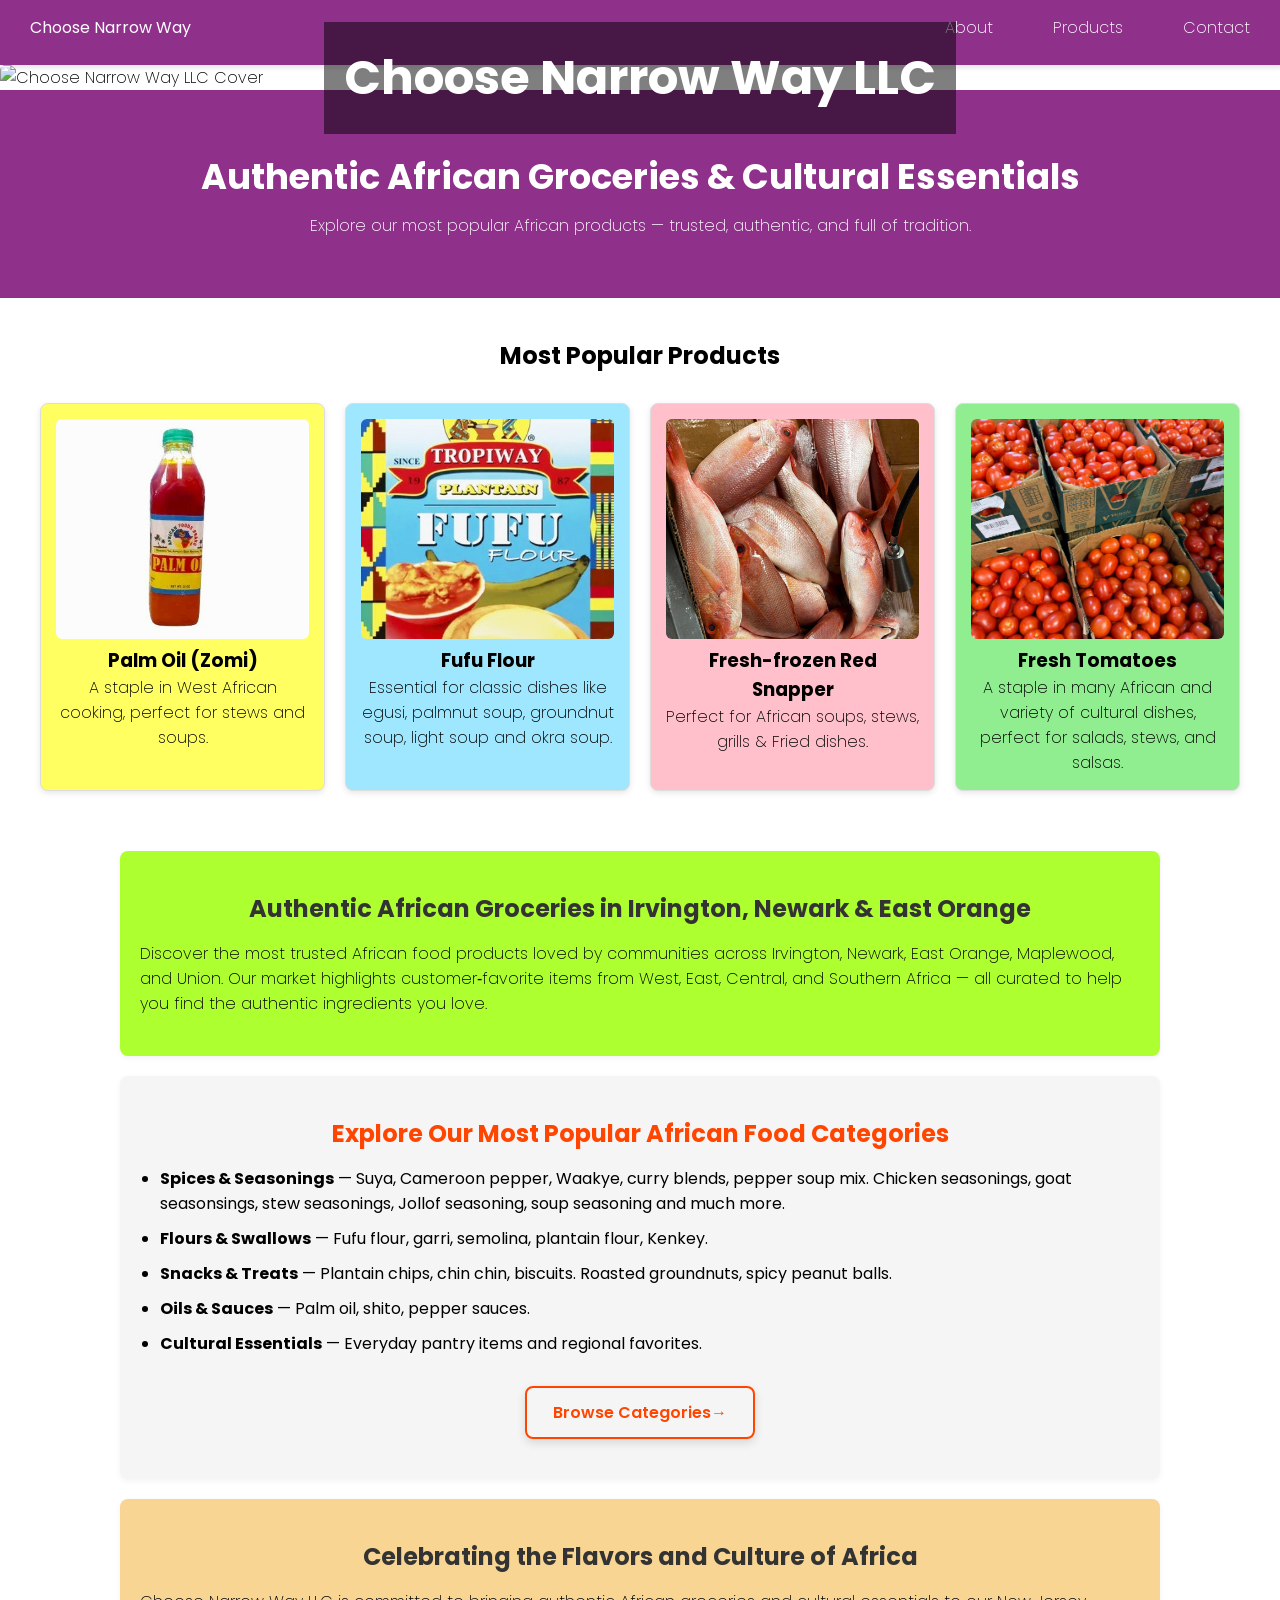
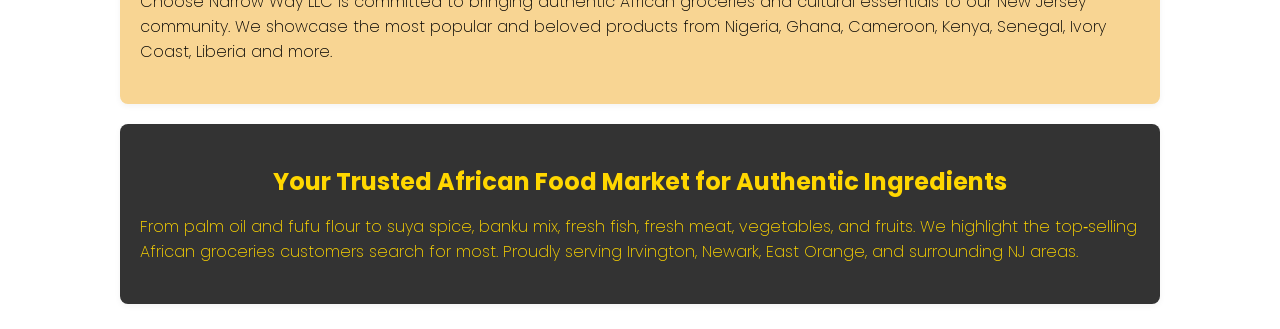
==== index.html @ 3a5a137c "Add files via upload" ====
<!DOCTYPE html>
<html lang="en">
<head>
  <meta charset="UTF-8">
  <meta http-equiv="X-UA-Compatible" content="IE=edge">
  <meta name="viewport" content="width=device-width, initial-scale=1.0">
  <title>Choose Narrow Way LLC</title>
  <link rel="preconnect" href="https://fonts.googleapis.com">
  <link rel="preconnect" href="https://fonts.gstatic.com" crossorigin>
  <link href="https://fonts.googleapis.com/css2?family=Poppins:ital,wght@0,100;0,200;0,300;0,400;0,500;0,600;0,700;0,800;0,900;1,100;1,200;1,300;1,400;1,500;1,600;1,700;1,800;1,999&display=swap" rel="stylesheet">
  <link rel="stylesheet" href="styles.css">
</head>
<style>
.cta-center {
  display: flex;
  justify-content: center;
  margin-top: 20px;
}
.cta-outline {
  display: inline-block;
  border: 2px solid orangered;
  color: orangered;
  padding: 12px 26px;
  border-radius: 8px;
  font-size: 1rem;
  font-weight: 600;
  text-decoration: none;
  transition: 0.25s ease;
  margin-top: 10px;
  box-shadow: 0 4px 10px rgba(0,0,0,0.12);
}

.cta-outline:hover {
  background-color: orangered;
  color: #fff;
  transform: translateY(-2px);
}

</style>
<body>
<nav>
  <ul class="sidenav">
        <li onclick=hideSidenav()><a href="#"><svg xmlns="http://www.w3.org/2000/svg" height="24px" viewBox="0 -960 960 960" width="24px" fill="#e3e3e3"><path d="m256-200-56-56 224-224-224-224 56-56 224 224 224-224 56 56-224 224 224 224-56 56-224-224-224 224Z"/></svg></a></li>
        <li><a href="about.html">About</a></li>
        <li><a href="products.html">Products</a></li>
        <li><a href="contact.html">Contact</a></li>
    </ul>
    <ul>
        <li style="font-weight: bolder;"><a href="index.html">Choose Narrow Way</a></li>
        <li class="hideOnMobile"><a href="about.html">About</a></li>
        <li class="hideOnMobile"><a href="products.html">Products</a></li>
        <li class="hideOnMobile"><a href="contact.html">Contact</a></li>
        <li class="menu-button" onclick=showSidenav()><a href="#"><svg xmlns="http://www.w3.org/2000/svg" height="24px" viewBox="0 -960 960 960" width="24px" fill="#e3e3e3"><path d="M120-240v-80h720v80H120Zm0-200v-80h720v80H120Zm0-200v-80h720v80H120Z"/></svg></a></li>
    </ul> 
</nav>
<div class="container">
    <h1>Choose Narrow Way LLC</h1>
    <img class="home-cover" src="images/cover.jpg.jpg" alt="Choose Narrow Way LLC Cover" style="width:100%; height:auto;">
</div>
<div>
<!--<h1>Choose Narrow Way LLC</h1>-->
  <!-- HERO SECTION -->
    <header class="hero">
        <h1>Authentic African Groceries & Cultural Essentials</h1>
        <p>Explore our most popular African products — trusted, authentic, and full of tradition.</p>
    </header>

    <!-- POPULAR PRODUCTS SECTION -->
    <section class="popular-products">
        <h2>Most Popular Products</h2>

        <div class="product-grid">
            <!-- Example product card -->
            <div class="product-card" style="background-color: rgb(255, 255, 98);">
                <img src="images/Palm-Oil-1.jpg"Popular African Product">
                <h3>Palm Oil (Zomi)</h3>
                <p>A staple in West African cooking, perfect for stews and soups.</p>
            </div>

            <div class="product-card" style="background-color: rgb(158, 231, 255);">
                <img src="images/Fufu-Flour-1.jpg" alt="Fufu Flour">
                <h3>Fufu Flour</h3>
                <p>Essential for classic dishes like egusi, palmnut soup, groundnut soup, light soup and okra soup.</p>
            </div>

            <div class="product-card" style="background-color: pink;">
                <img src="images/Red-Snapper-1.jpeg" alt="Fresh-frozen Red Snapper">
                <h3>Fresh-frozen Red Snapper </h3>
                <p>Perfect for African soups, stews, grills & Fried dishes.</p>
            </div>

            <div class="product-card" style="background-color: lightgreen;">
                <img src="images/Tomatoes-1.jpeg" alt="Fresh Tomatoes">
                <h3>Fresh Tomatoes</h3>
                <p>A staple in many African and variety of cultural dishes, perfect for salads, stews, and salsas.</p>
            </div>
        </div>
    </section>

    <!-- LOCAL SEO SECTION -->
    <section class="seo-section" style="background-color: greenyellow;">
        <h2 style="text-align: center;">Authentic African Groceries in Irvington, Newark & East Orange</h2>
        <p>
            Discover the most trusted African food products loved by communities across Irvington, Newark, East Orange, Maplewood, and Union. 
            Our market highlights customer‑favorite items from West, East, Central, and Southern Africa — all curated to help you find the authentic ingredients you love.
        </p>
    </section>

    <!-- CATEGORY SEO SECTION -->
    <section class="seo-section" style="background-color: whitesmoke; color: black;">
        <h2 style="text-align: center; color: orangered;;">Explore Our Most Popular African Food Categories</h2>
        <ul style="font-weight: 400;">
            <li ><strong>Spices & Seasonings</strong> — Suya, Cameroon pepper, Waakye, curry blends, pepper soup mix. Chicken seasonings, goat seasonsings, stew seasonings, Jollof seasoning, soup seasoning and much more.</li>
            <li><strong>Flours & Swallows</strong> — Fufu flour, garri, semolina, plantain flour, Kenkey.</li>
            <li><strong>Snacks & Treats</strong> — Plantain chips, chin chin, biscuits. Roasted groundnuts, spicy peanut balls.</li>
            <li><strong>Oils & Sauces</strong> — Palm oil, shito, pepper sauces.</li>
            <li><strong>Cultural Essentials</strong> — Everyday pantry items and regional favorites.</li>
        </ul>
        <div class="cta-center">
        <a href="products.html" class="cta-outline";">Browse Categories→</a>
        </div>
    </section>


    <!-- BRAND STORY SECTION -->
    <section class="seo-section" style="background-color: rgb(248, 213, 147);">
        <h2 style="text-align: center;">Celebrating the Flavors and Culture of Africa</h2>
        <p>
            Choose Narrow Way LLC is committed to bringing authentic African groceries and cultural essentials to our New Jersey community. 
            We showcase the most popular and beloved products from Nigeria, Ghana, Cameroon, Kenya, Senegal, Ivory Coast, Liberia and more.
        </p>
    </section>

    <!-- TRUST SECTION -->
    <section class="seo-section" style="background-color: #333333  ;">
        <h2 style="text-align: center; color: gold;">Your Trusted African Food Market for Authentic Ingredients</h2>
        <p style="color: gold;">
            From palm oil and fufu flour to suya spice, banku mix, fresh fish, fresh meat, vegetables, and fruits. We highlight the top‑selling African groceries customers search for most. 
            Proudly serving Irvington, Newark, East Orange, and surrounding NJ areas.
        </p>
    </section>
    <br>

  <script src="script.js">
  </script>
</body>
</html>
---- styles.css ----
*{
  margin: 0;
  padding: 0;
}
body {
  font-family: "Poppins", sans-serif;
  font-weight: 200;
  font-style: normal;
  min-height: 100vh;
}
nav{
  background-color: #8F308B;
  box-shadow: 3px 3px 5px rgba(0,0,0,0.1);
  padding-top: 15px;
}
nav ul{
  width: 100%;
  list-style: none;
  display: flex;
  justify-content: flex-end;
  align-items: center;
}
nav li{
  height: 50px;
}
nav a{
  height: 100%;
  padding: 0 30px;
  text-decoration: none;
  color: white;
}
nav a:hover{
  color: plum;
}

nav li:first-child{
  margin-right: auto;
}
.sidenav{
  position: fixed;
  top: 0;
  right: 0;
  width: 250px;
  height: 100vh;
  z-index: 999;
  background-color: rgb(143, 48, 139, 0.2);
  backdrop-filter: blur(10px);
  box-shadow: -10px 0 10px rgba(0,0,0,0.1);
  display: none;
  flex-direction: column;
  align-items: flex-start;
  justify-content: flex-start;
  padding-top: 20px;
}
.sidenav li{
  width: 100%;
} 
.sidenav a{
  width: 100%;
}
.home-cover {
    width: 100%;
    height: 400px;
    border-radius: 5px;
    object-fit: cover;

}
.container {
    width: 100%;
    position: relative;
}
.container h1 {
    position: absolute;
    top: 50%;
    left: 50%;
    transform: translate(-50%, -50%);
    color: white;
    font-size: 3rem;
    background-color: rgba(0, 0, 0, 0.5);
    padding: 20px;
}
.container h1:hover {
    color: plum;
}
.grid {
  display: grid;
  grid-template-columns: repeat(auto-fit, minmax(200px, 1fr));
  gap: 20px;
}

.product-card {
  border: 1px solid #ddd;
  padding: 15px;
  border-radius: 8px;
  text-align: center;
}
.product-card:hover{
  transform: translateY(-4px);
  box-shadow: 0 4px 8px rgba(0, 0, 0, 0.12);
}

.product-card img {
  width: 100%;
  border-radius: 6px;
  object-fit: cover;
}
/* HERO */
.hero {
    background: #8F308B;
    color: white;
    text-align: center;
    padding: 60px 20px;
}

.hero h1 {
    font-size: 2.2rem;
    margin-bottom: 10px;
}

/* PRODUCT GRID */
.popular-products {
    padding: 40px 20px;
    max-width: 1200px;
    margin: auto;
}

.popular-products h2 {
    text-align: center;
    margin-bottom: 30px;
}

.product-grid {
    display: grid;
    grid-template-columns: repeat(auto-fit, minmax(240px, 1fr));
    gap: 20px;
}

.product-card {
    background: white;
    border-radius: 8px;
    padding: 15px;
    box-shadow: 0 2px 6px rgba(0,0,0,0.1);
    text-align: center;
}

.product-card img {
    width: 100%;
    height: 180px;
    object-fit: cover;
    border-radius: 6px;
}

/* SEO SECTIONS */
.seo-section {
    background: white;
    padding: 40px 20px;
    margin-top: 20px;
    max-width: 1000px;
    margin-left: auto;
    margin-right: auto;
    border-radius: 8px;
    box-shadow: 0 2px 6px rgba(0,0,0,0.05);
}

.seo-section h2 {
    margin-bottom: 15px;
    color: #333;
}

.seo-section ul {
    padding-left: 20px;
}

.seo-section li {
    margin-bottom: 10px;
}
/*
.add-to-cart {
  margin-top: 10px;
  padding: 8px 12px;
  background: #22c55e;
  color: white;
  border: none;
  border-radius: 6px;
  cursor: pointer;
  transition: background 0.2s ease;
}

.add-to-cart:hover {
  background: #16a34a;
}

.cart-box {
  border: 1px solid #ddd;
  padding: 15px;
  border-radius: 8px;
  margin-top: 10px;
}

/* Cart Icon Styles 
.cart-header {
  display: flex;
  justify-content: flex-end;
  margin-bottom: 20px;
}
*/

/*.cart-icon {
  background: #0f172a;
  color: white;
  border: 1px solid #334155;
  padding: 8px 14px;
  border-radius: 999px;
  cursor: pointer;
  font-size: 1rem;
  display: flex;
  align-items: center;
  gap: 6px;
}
*/
/*
#cartCount {
  background: #22c55e;
  color: #022c22;
  padding: 2px 8px;
  border-radius: 999px;
  font-size: 0.8rem;
  font-weight: bold;
}
*/
.menu-button{
  display: none;
}

/*.checkout-btn {
  margin-top: 10px;
  padding: 8px 12px;
  margin-bottom: 10px;
  margin-left: 10px;
  background: #22c55e;
  color: white;
  border: none;
  border-radius: 6px;
  cursor: pointer;
  transition: background 0.2s ease;
}
.checkout-btn:hover {
  background: #16a34a;
}
  */

@media(max-width: 800px){
  .menu-button{
    display: block;
  }
  .hideOnMobile{
    display: none;
  }
  .container h1 {
    font-size: 2rem;
  }
}
@media(max-width: 400px){
  .sidenav{
    width: 100%;
  }
 
}
@media (min-width: 900px) {
  .grid {
    max-width: 1100px;     /* keeps grid from stretching too wide */
    margin: 0 auto;        /* centers the grid */
    justify-content: center;
  }

  .product-card {
    max-width: 260px;      /* prevents giant cards */
  }

  .product-card img {
    height: 220px;         /* keeps image size consistent */
    object-fit: cover;
  }
}
/* Product controls for product search and filtering */
 .products-controls {
  margin-bottom: 25px;   /* space under search + sort */
  display: flex;
  gap: 10px;
  flex-wrap: wrap;
  justify-content: center;

}
@media (min-width: 900px) {
  .products-controls {
    margin-bottom: 35px;   /* more breathing room on desktop */
  }
}
/*side cart for add to cart functionality

.side-cart {
  position: fixed;
  top: 0;
  right: -350px; 
  width: 300px;
  height: 100%;
  background: #fff;
  box-shadow: -2px 0 10px rgba(0,0,0,0.2);
  transition: right 0.3s ease;
  z-index: 9999;
  display: flex;
  flex-direction: column;
  padding: 15px; 
}

.side-cart.open {
  right: 0;
}

.side-cart-header {
  display: flex;
  justify-content: space-between;
  align-items: center;
}

*/
/*
.close-btn {
  background: none;
  border: none;
  font-size: 24px;
  cursor: pointer;
}

.checkout-btn-side {
  margin-top: auto;
  background: green;
  color: white;
  padding: 12px;
  border: none;
  border-radius: 6px;
  cursor: pointer;
  width: 100%;
  margin-bottom: 20px;
}
.checkout-btn-side:hover {
    background: #16a34a;
}

.cart-row {
  display: flex;
  justify-content: space-between;
  margin-bottom: 12px;
}

#sideCartItems {
  overflow-y: auto;     scrolls if items overflow */


/* About page styles */
.aboutTitle {
  text-align: center;
  margin: 40px 0;
}
  .break {
        width: 100px;
        height: .45em;
        bottom: 0;
        margin-top: 3px;
        background-image: initial;
        background-position-x: initial;
        background-position-y: initial;
        background-size: initial;
        background-repeat: initial;
        background-attachment: initial;
        background-origin: initial;
        background-clip: initial;
        background-color: rgb(219, 12, 212);
        margin: 3px auto 0 auto; /* centers it horizontally */

       }

       /* Main About Section */
.about-content {
    max-width: 1100px;
    margin: 40px auto;
    padding: 0 20px;
    text-align: center;
}

/* Centered Text Block */
.about-text {
    max-width: 700px;
    margin: 0 auto 40px auto;
}

.about-text h2 {
    font-size: 2rem;
    margin-bottom: 10px;
}

.about-text p {
    font-size: 1.1rem;
    line-height: 1.7;
    color: #444;
}

/* Two Side-by-Side Images */
.about-images {
    display: grid;
    grid-template-columns: repeat(auto-fit, minmax(260px, 1fr));
    gap: 20px;
    margin-top: 20px;
}

.about-images img {
    width: 100%;
    border-radius: 12px;
    object-fit: cover;
    box-shadow: 0 4px 12px rgba(0,0,0,0.1);
}

.about-images img:hover {
    transform: translateY(-4px);
    box-shadow: 0 8px 16px rgba(0,0,0,0.15);
}
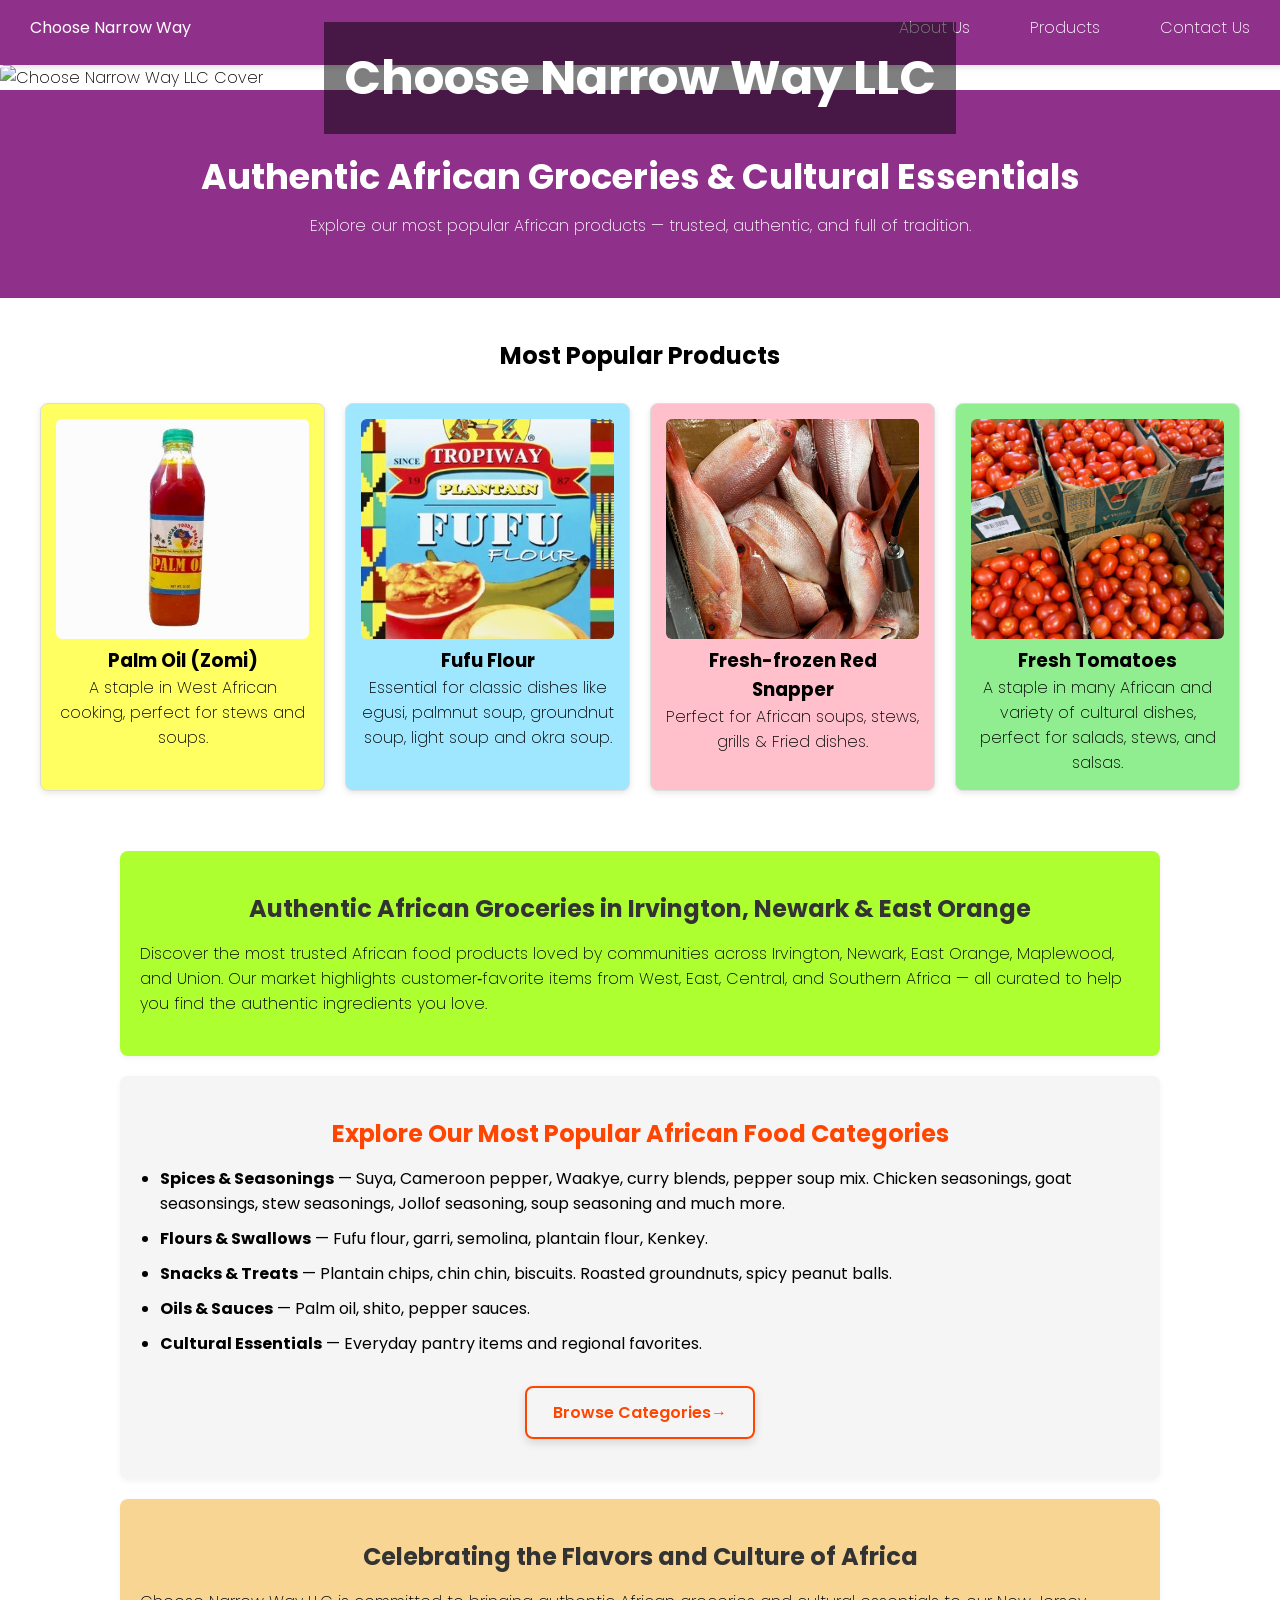
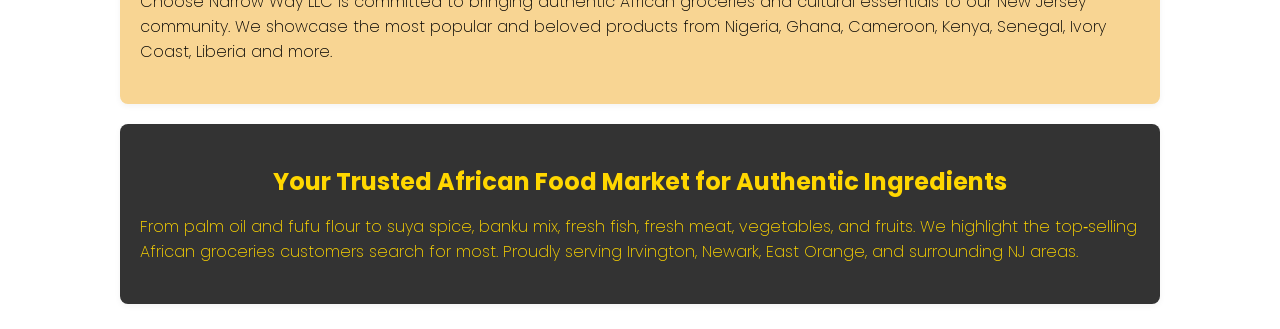
==== commit 2d702904: "Update index.html" ====
--- a/index.html
+++ b/index.html
@@ -41,15 +41,15 @@
 <nav>
   <ul class="sidenav">
         <li onclick=hideSidenav()><a href="#"><svg xmlns="http://www.w3.org/2000/svg" height="24px" viewBox="0 -960 960 960" width="24px" fill="#e3e3e3"><path d="m256-200-56-56 224-224-224-224 56-56 224 224 224-224 56 56-224 224 224 224-56 56-224-224-224 224Z"/></svg></a></li>
-        <li><a href="about.html">About</a></li>
+        <li><a href="about.html">About Us</a></li>
         <li><a href="products.html">Products</a></li>
-        <li><a href="contact.html">Contact</a></li>
+        <li><a href="contact.html">Contact Us</a></li>
     </ul>
     <ul>
         <li style="font-weight: bolder;"><a href="index.html">Choose Narrow Way</a></li>
-        <li class="hideOnMobile"><a href="about.html">About</a></li>
+        <li class="hideOnMobile"><a href="about.html">About Us</a></li>
         <li class="hideOnMobile"><a href="products.html">Products</a></li>
-        <li class="hideOnMobile"><a href="contact.html">Contact</a></li>
+        <li class="hideOnMobile"><a href="contact.html">Contact Us</a></li>
         <li class="menu-button" onclick=showSidenav()><a href="#"><svg xmlns="http://www.w3.org/2000/svg" height="24px" viewBox="0 -960 960 960" width="24px" fill="#e3e3e3"><path d="M120-240v-80h720v80H120Zm0-200v-80h720v80H120Zm0-200v-80h720v80H120Z"/></svg></a></li>
     </ul> 
 </nav>
@@ -144,4 +144,4 @@
   <script src="script.js">
   </script>
 </body>
-</html>+</html>
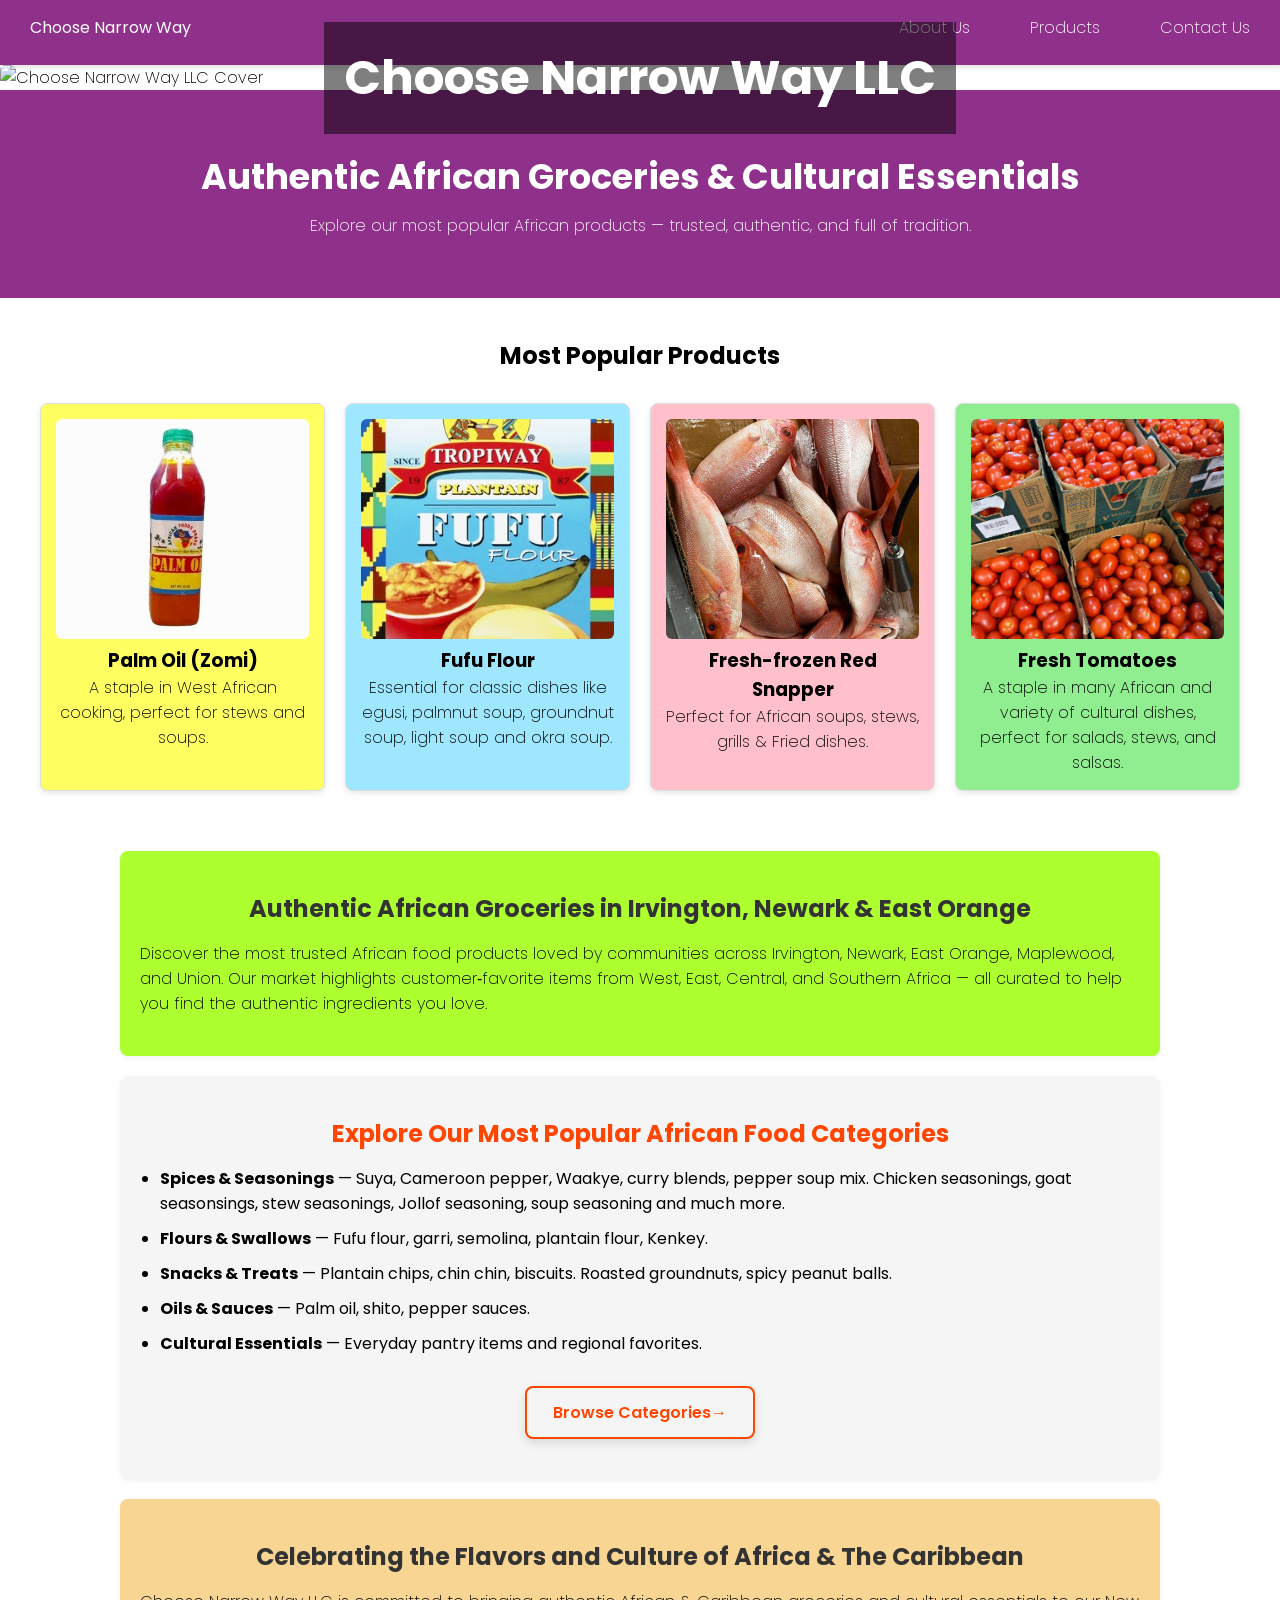
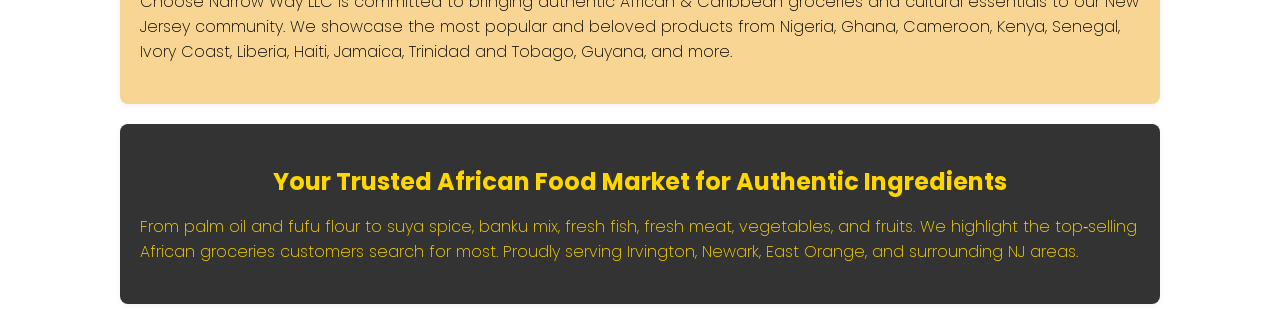
==== commit 21487c6d: "Revise index.html for Caribbean product inclusion Updated the HTML structure and content to include " ====
--- a/index.html
+++ b/index.html
@@ -124,10 +124,10 @@
 
     <!-- BRAND STORY SECTION -->
     <section class="seo-section" style="background-color: rgb(248, 213, 147);">
-        <h2 style="text-align: center;">Celebrating the Flavors and Culture of Africa</h2>
+        <h2 style="text-align: center;">Celebrating the Flavors and Culture of Africa & The Caribbean</h2>
         <p>
-            Choose Narrow Way LLC is committed to bringing authentic African groceries and cultural essentials to our New Jersey community. 
-            We showcase the most popular and beloved products from Nigeria, Ghana, Cameroon, Kenya, Senegal, Ivory Coast, Liberia and more.
+            Choose Narrow Way LLC is committed to bringing authentic African & Caribbean groceries and cultural essentials to our New Jersey community. 
+            We showcase the most popular and beloved products from Nigeria, Ghana, Cameroon, Kenya, Senegal, Ivory Coast, Liberia, Haiti, Jamaica, Trinidad and Tobago, Guyana, and more.
         </p>
     </section>
 
--- a/styles.css
+++ b/styles.css
@@ -54,6 +54,8 @@
 }
 .sidenav li{
   width: 100%;
+  font-weight: 700;
+  font-style: bold;
 } 
 .sidenav a{
   width: 100%;
@@ -423,4 +425,4 @@
 .about-images img:hover {
     transform: translateY(-4px);
     box-shadow: 0 8px 16px rgba(0,0,0,0.15);
-}+}
